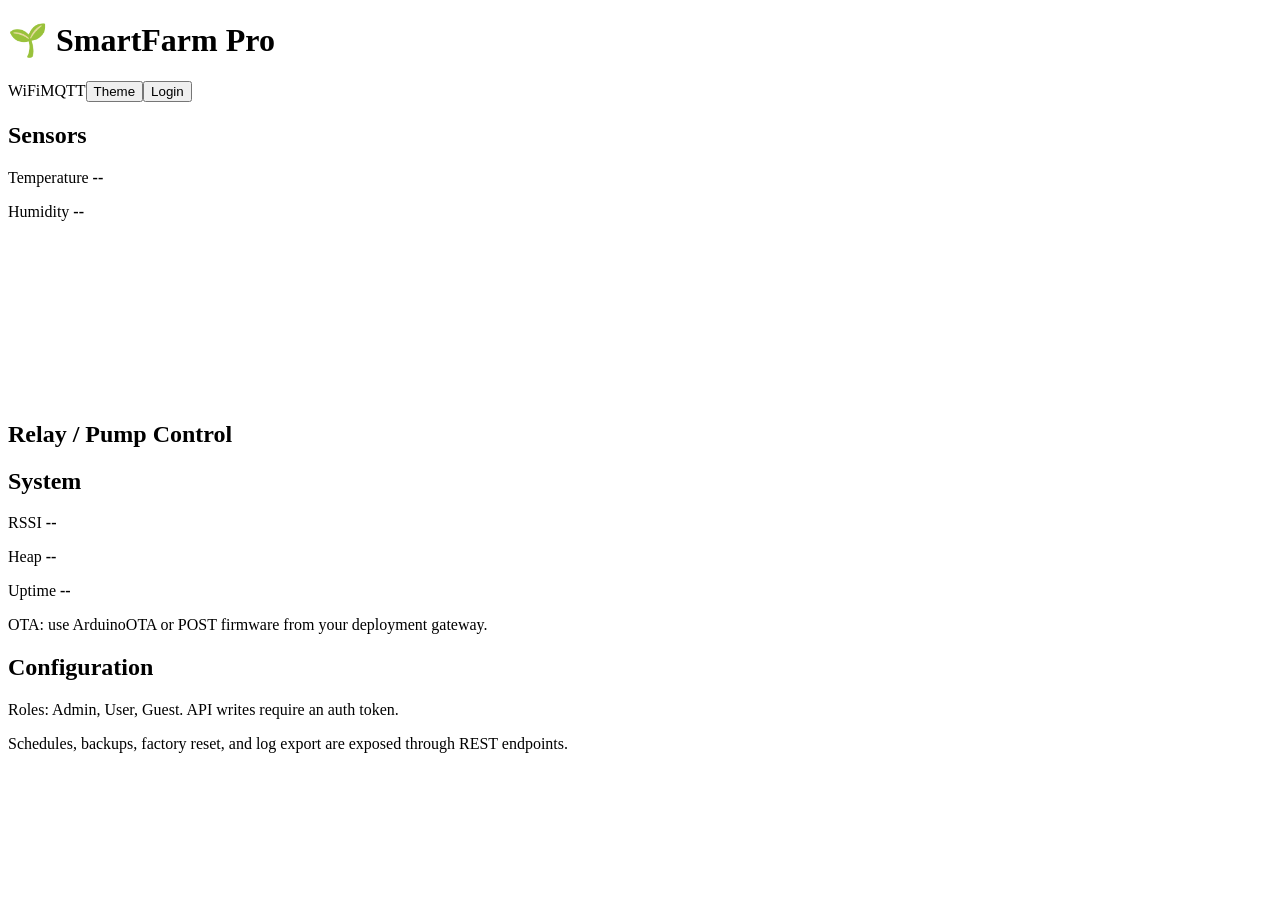
==== web/index.html @ 1c20bda9 "refactor: modularize smart farm system" ====
<!doctype html><html lang="en"><head><meta charset="utf-8"><meta name="viewport" content="width=device-width,initial-scale=1"><title>SmartFarm Pro</title><link rel="manifest" href="/manifest.json"><link rel="stylesheet" href="/style.css"></head><body><header class="top"><h1>🌱 SmartFarm Pro</h1><div class="row"><span id="wifi" class="status"><i class="dot"></i>WiFi</span><span id="mqtt" class="status"><i class="dot"></i>MQTT</span><button class="btn ghost" onclick="theme()">Theme</button><button class="btn" onclick="login()">Login</button></div></header><main class="grid"><section class="card"><h2>Sensors</h2><p>Temperature <b id="temp">--</b></p><p>Humidity <b id="hum">--</b></p><canvas id="chart" width="360" height="160"></canvas></section><section class="card"><h2>Relay / Pump Control</h2><div id="relays" class="row"></div></section><section class="card"><h2>System</h2><p>RSSI <b id="rssi">--</b></p><p>Heap <b id="heap">--</b></p><p>Uptime <b id="uptime">--</b></p><p>OTA: use ArduinoOTA or POST firmware from your deployment gateway.</p></section><section class="card"><h2>Configuration</h2><p>Roles: Admin, User, Guest. API writes require an auth token.</p><p>Schedules, backups, factory reset, and log export are exposed through REST endpoints.</p></section></main><div id="toast" class="toast hidden"></div><script src="/app.js"></script></body></html>
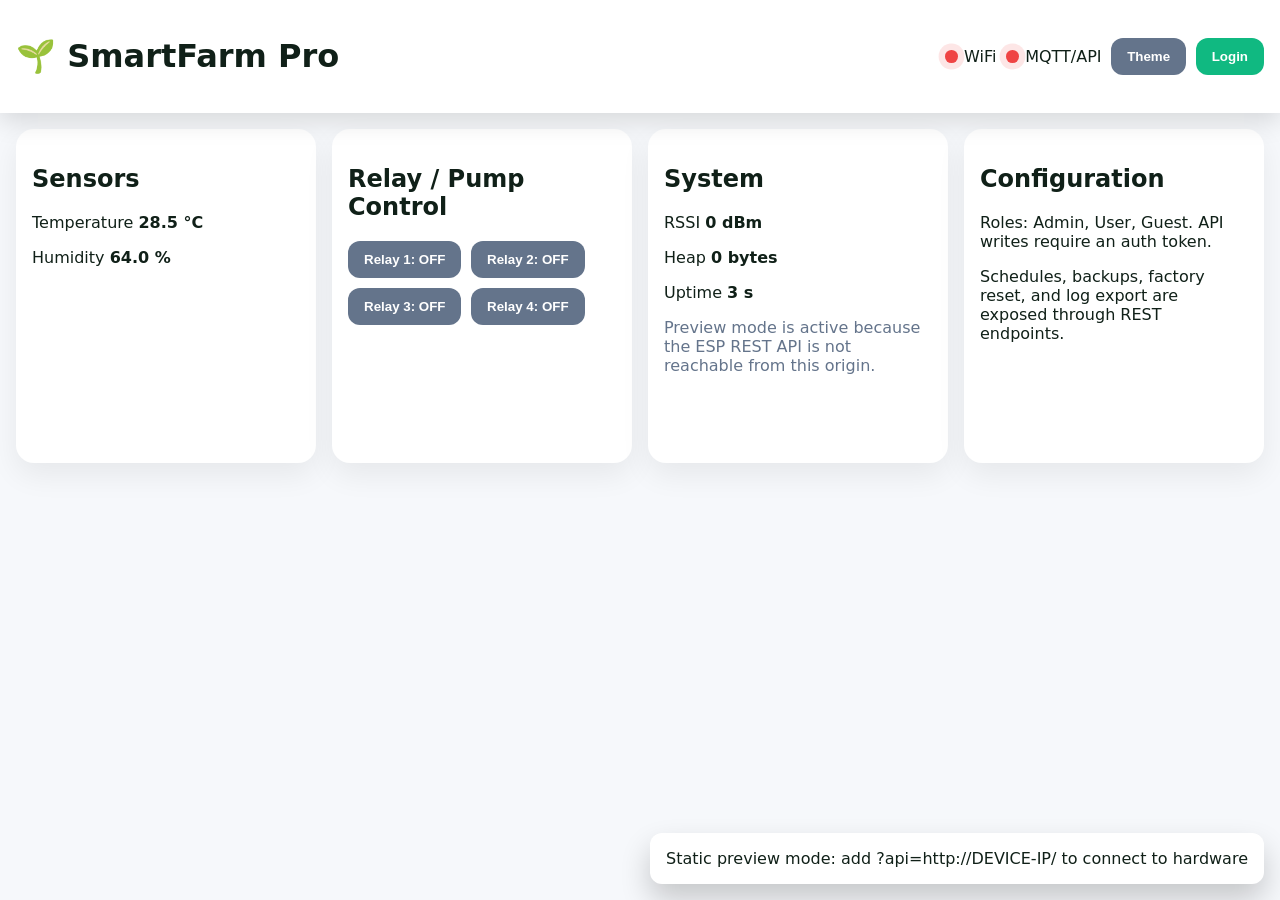
==== commit ae9d4709: "fix: make dashboard github pages compatible" ====
--- a/web/index.html
+++ b/web/index.html
@@ -1 +1,48 @@
-<!doctype html><html lang="en"><head><meta charset="utf-8"><meta name="viewport" content="width=device-width,initial-scale=1"><title>SmartFarm Pro</title><link rel="manifest" href="/manifest.json"><link rel="stylesheet" href="/style.css"></head><body><header class="top"><h1>🌱 SmartFarm Pro</h1><div class="row"><span id="wifi" class="status"><i class="dot"></i>WiFi</span><span id="mqtt" class="status"><i class="dot"></i>MQTT</span><button class="btn ghost" onclick="theme()">Theme</button><button class="btn" onclick="login()">Login</button></div></header><main class="grid"><section class="card"><h2>Sensors</h2><p>Temperature <b id="temp">--</b></p><p>Humidity <b id="hum">--</b></p><canvas id="chart" width="360" height="160"></canvas></section><section class="card"><h2>Relay / Pump Control</h2><div id="relays" class="row"></div></section><section class="card"><h2>System</h2><p>RSSI <b id="rssi">--</b></p><p>Heap <b id="heap">--</b></p><p>Uptime <b id="uptime">--</b></p><p>OTA: use ArduinoOTA or POST firmware from your deployment gateway.</p></section><section class="card"><h2>Configuration</h2><p>Roles: Admin, User, Guest. API writes require an auth token.</p><p>Schedules, backups, factory reset, and log export are exposed through REST endpoints.</p></section></main><div id="toast" class="toast hidden"></div><script src="/app.js"></script></body></html>
+<!doctype html>
+<html lang="en">
+<head>
+  <meta charset="utf-8">
+  <meta name="viewport" content="width=device-width,initial-scale=1">
+  <title>SmartFarm Pro</title>
+  <!-- Relative URLs keep the dashboard working from ESP LittleFS, GitHub Pages root, or /web/. -->
+  <link rel="manifest" href="./manifest.json">
+  <link rel="stylesheet" href="./style.css">
+</head>
+<body>
+  <header class="top">
+    <h1>🌱 SmartFarm Pro</h1>
+    <div class="row">
+      <span id="wifi" class="status"><i class="dot"></i>WiFi</span>
+      <span id="mqtt" class="status"><i class="dot"></i>MQTT/API</span>
+      <button class="btn ghost" type="button" onclick="theme()">Theme</button>
+      <button class="btn" type="button" onclick="login()">Login</button>
+    </div>
+  </header>
+  <main class="grid">
+    <section class="card">
+      <h2>Sensors</h2>
+      <p>Temperature <b id="temp">--</b></p>
+      <p>Humidity <b id="hum">--</b></p>
+      <canvas id="chart" width="360" height="160" aria-label="Temperature history chart"></canvas>
+    </section>
+    <section class="card">
+      <h2>Relay / Pump Control</h2>
+      <div id="relays" class="row"></div>
+    </section>
+    <section class="card">
+      <h2>System</h2>
+      <p>RSSI <b id="rssi">--</b></p>
+      <p>Heap <b id="heap">--</b></p>
+      <p>Uptime <b id="uptime">--</b></p>
+      <p id="offlineNote" class="muted hidden">Preview mode is active because the ESP REST API is not reachable from this origin.</p>
+    </section>
+    <section class="card">
+      <h2>Configuration</h2>
+      <p>Roles: Admin, User, Guest. API writes require an auth token.</p>
+      <p>Schedules, backups, factory reset, and log export are exposed through REST endpoints.</p>
+    </section>
+  </main>
+  <div id="toast" class="toast hidden" role="status" aria-live="polite"></div>
+  <script src="./app.js" defer></script>
+</body>
+</html>
--- a/web/style.css
+++ b/web/style.css
@@ -0,0 +1 @@
+:root{color-scheme:light dark;--bg:#f6f8fb;--fg:#102018;--card:#fff;--brand:#10b981;--bad:#ef4444;--muted:#64748b}body{margin:0;font-family:Inter,system-ui,sans-serif;background:var(--bg);color:var(--fg)}body.dark{--bg:#07130f;--fg:#e8fff4;--card:#10251d}.top{position:sticky;top:0;display:flex;gap:1rem;align-items:center;justify-content:space-between;padding:1rem;background:var(--card);box-shadow:0 8px 24px #0002}.grid{display:grid;grid-template-columns:repeat(auto-fit,minmax(240px,1fr));gap:1rem;padding:1rem}.card{background:var(--card);border-radius:18px;padding:1rem;box-shadow:0 12px 30px #0001}.status{display:inline-flex;gap:.4rem;align-items:center}.dot{width:.8rem;height:.8rem;border-radius:50%;background:var(--bad);box-shadow:0 0 0 .4rem #ef444422}.ok .dot{background:var(--brand);box-shadow:0 0 0 .4rem #10b98122}.btn{border:0;border-radius:12px;padding:.7rem 1rem;background:var(--brand);color:#fff;font-weight:700;cursor:pointer}.btn.ghost{background:#64748b}.btn.bad{background:var(--bad)}input,select{border:1px solid #94a3b8;border-radius:10px;padding:.7rem;background:transparent;color:inherit}.row{display:flex;flex-wrap:wrap;gap:.6rem;align-items:center}.toast{position:fixed;right:1rem;bottom:1rem;padding:1rem;border-radius:12px;background:var(--card);box-shadow:0 15px 30px #0003}.hidden{display:none}.muted{color:var(--muted)}@media(max-width:640px){.top{align-items:flex-start;flex-direction:column}.grid{grid-template-columns:1fr}}
